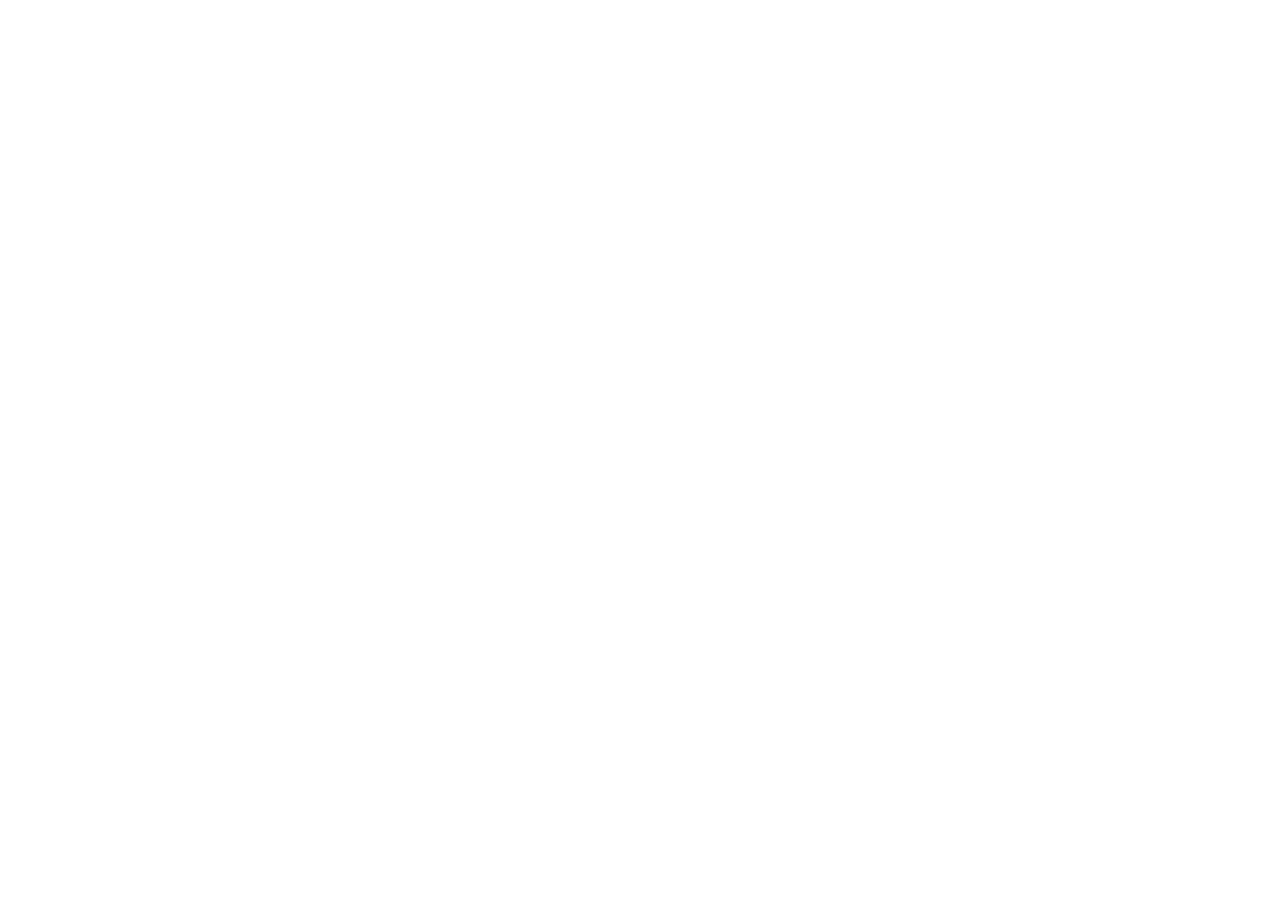
==== index.html @ ba0a3b58 "Adding files to make project" ====
<!DOCTYPE html>
<html>

<head>
    <!-- TODO: Include Font Awesome file here -->
    <!-- TODO: Include Google Fonts file here -->
</head>

<body>
    <!-- TODO: Include all your code for the header and home page here -->
</body>

</html>
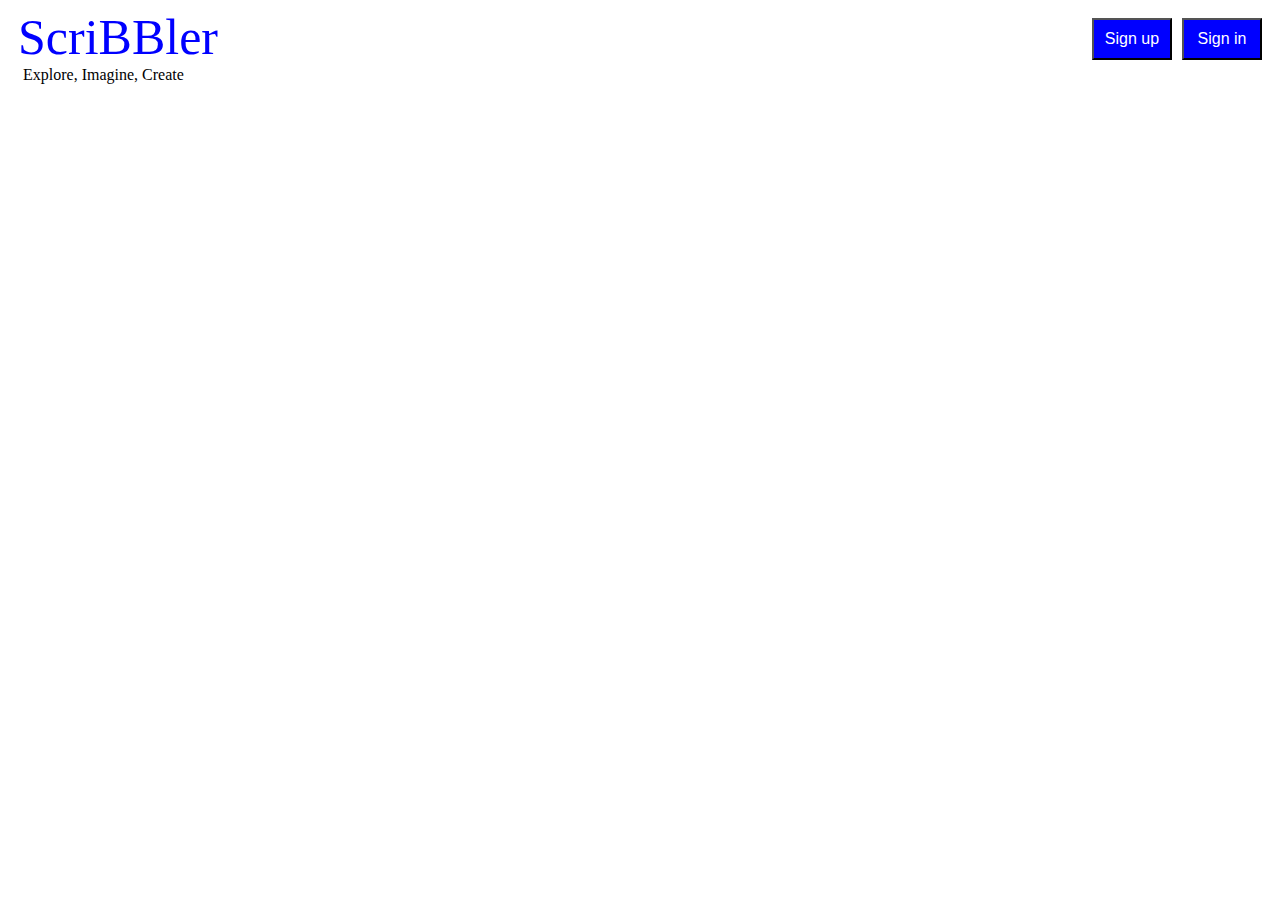
==== commit 867b65c9: "Completed styling header" ====
--- a/index.html
+++ b/index.html
@@ -4,10 +4,19 @@
 <head>
     <!-- TODO: Include Font Awesome file here -->
     <!-- TODO: Include Google Fonts file here -->
+    
+    <link rel="stylesheet" href="./styles/index.css">
+
 </head>
 
 <body>
     <!-- TODO: Include all your code for the header and home page here -->
+    <div class="header">
+    	<input class="topbuttons" type="button" value="Sign in">
+    	<input class="topbuttons" type="button" value="Sign up">
+    	<a class="logo">ScriBBler</a>
+    	<p class="belowtext">Explore, Imagine, Create</p>
+    </div>
 </body>
 
 </html>--- a/styles/index.css
+++ b/styles/index.css
@@ -0,0 +1,23 @@
+.logo{
+	font-family: cursive;
+	font-size: 50px;
+	color:  blue;
+	margin: 10px 10px 10px 10px;
+}
+.topbuttons{
+	width: 80px;
+	padding: 10px;
+	float: right;
+	cursor: pointer;
+	font-weight: 300;
+	font-size: 100%;
+	background-color: blue;
+	color: white;
+	margin: 10px 10px 0px 0px;
+	font-family: sans-serif;
+}
+.belowtext{
+	font-family: cursive;
+	margin-top: 0;
+	margin: 0px 0px 0px 15px;
+}
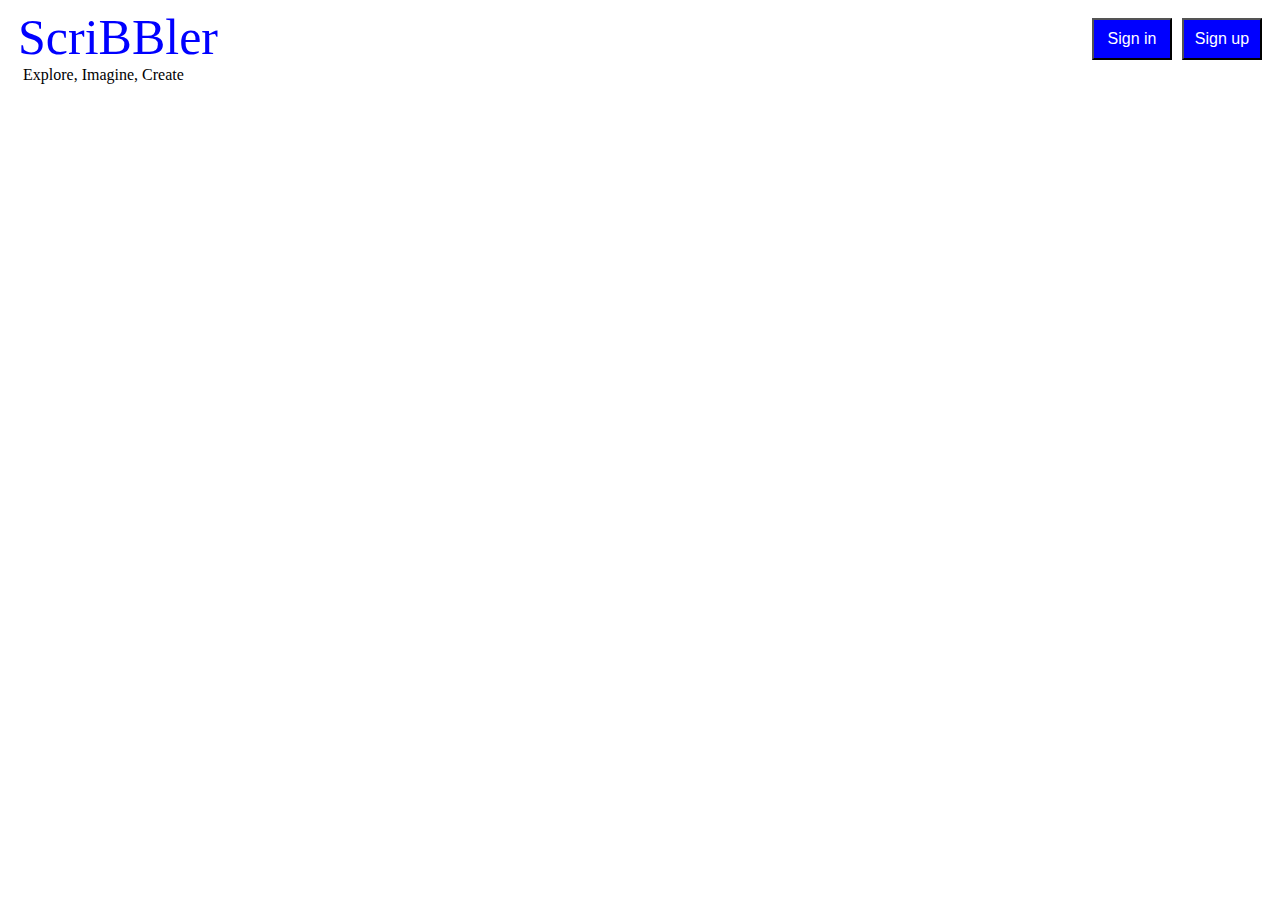
==== commit 451e809e: "Created model for sign in button" ====
--- a/index.html
+++ b/index.html
@@ -1,22 +1,39 @@
 <!DOCTYPE html>
 <html>
-
 <head>
     <!-- TODO: Include Font Awesome file here -->
     <!-- TODO: Include Google Fonts file here -->
     
     <link rel="stylesheet" href="./styles/index.css">
+    <link rel="stylesheet" href="./styles/header.css">
 
 </head>
 
 <body>
     <!-- TODO: Include all your code for the header and home page here -->
     <div class="header">
-    	<input class="topbuttons" type="button" value="Sign in">
-    	<input class="topbuttons" type="button" value="Sign up">
+        <button class="topbuttons" type="button">Sign up</button>
+    	<button id="in" class="topbuttons" type="button">Sign in</button>
     	<a class="logo">ScriBBler</a>
     	<p class="belowtext">Explore, Imagine, Create</p>
     </div>
+
+    <div id="mymodal" class="modal-bg">
+    	<div class="modal-content">
+            <span class="close">&times;</span>
+    		<h1 id="h1">Welcome Back!</h1>
+    		<form>
+                <h3>Username</h3>
+                <input class="m1i" type="text" placeholder="Enter Username">
+                <h3>Password</h3>
+                <input class="m1i" type="Password" placeholder="Enter Password">     
+                <button id="msi">Sign In</button> 
+                <div class="nm">Not a member?<span id="redirect">Sign Up</span></div>
+            </form>
+    	</div>
+    	
+    </div>
+    <script type="text/javascript" src="./scripts/index.js"></script>
 </body>
 
 </html>--- a/styles/index.css
+++ b/styles/index.css
@@ -1,23 +1,71 @@
-.logo{
-	font-family: cursive;
-	font-size: 50px;
-	color:  blue;
-	margin: 10px 10px 10px 10px;
-}
-.topbuttons{
-	width: 80px;
-	padding: 10px;
-	float: right;
-	cursor: pointer;
-	font-weight: 300;
-	font-size: 100%;
-	background-color: blue;
-	color: white;
-	margin: 10px 10px 0px 0px;
-	font-family: sans-serif;
-}
-.belowtext{
-	font-family: cursive;
-	margin-top: 0;
-	margin: 0px 0px 0px 15px;
-}
+
+.modal-bg{
+	position: fixed;
+	top: 0;
+	width: 100%;
+	height: 100%;
+	left: 0;
+	background-color: rgba(0,0,0,0.4);
+	display: none;
+	overflow: auto;
+	z-index: 1;
+}
+.modal-content{
+	margin: 15% auto;
+	font-family: sans-serif;
+	background-color: white;
+	width: 30%;
+	padding: 20px;
+	border: 1px solid black;
+}
+ .close {
+   color: grey;
+   float: right;
+   font-size: 28px;
+   font-weight: bold;
+   color: black;
+   text-decoration: none;
+   cursor: pointer;
+ }
+
+ #h1{
+ 	text-align: center;
+ 	font-family: serif;
+ 	font-weight: 50;
+ }
+ .m1i{
+ 	font-family: serif;
+ 	font-weight: 100;
+ }
+ form{
+ 	border-top: 1px solid grey;
+ 	width: 90%;
+ 	top: 0;
+ 	margin: 0%;
+ }
+ input{
+ 	width: 100%;
+ 	padding: 15px;
+ 	border: none;
+ 	background-color: whitesmoke;
+ }
+#msi{
+	background-color: green;
+	color: white;
+	font-family: sans-serif;
+	cursor: pointer;
+	padding: 15px;
+	width: 100%;
+    text-align: center;
+    position: relative;
+    top: 10px;
+    left: 2%;
+}
+.nm{
+	text-align: center;
+	margin-top: 15px;
+}
+#redirect{
+	color: blue;
+	cursor: pointer;
+}
--- a/styles/header.css
+++ b/styles/header.css
@@ -0,0 +1,23 @@
+.logo{
+	font-family: cursive;
+	font-size: 50px;
+	color:  blue;
+	margin: 10px 10px 10px 10px;
+}
+.topbuttons{
+	width: 80px;
+	padding: 10px;
+	float: right;
+	cursor: pointer;
+	font-weight: 300;
+	font-size: 100%;
+	background-color: blue;
+	color: white;
+	margin: 10px 10px 0px 0px;
+	font-family: sans-serif;
+}
+.belowtext{
+	font-family: cursive;
+	margin-top: 0;
+	margin: 0px 0px 0px 15px;
+}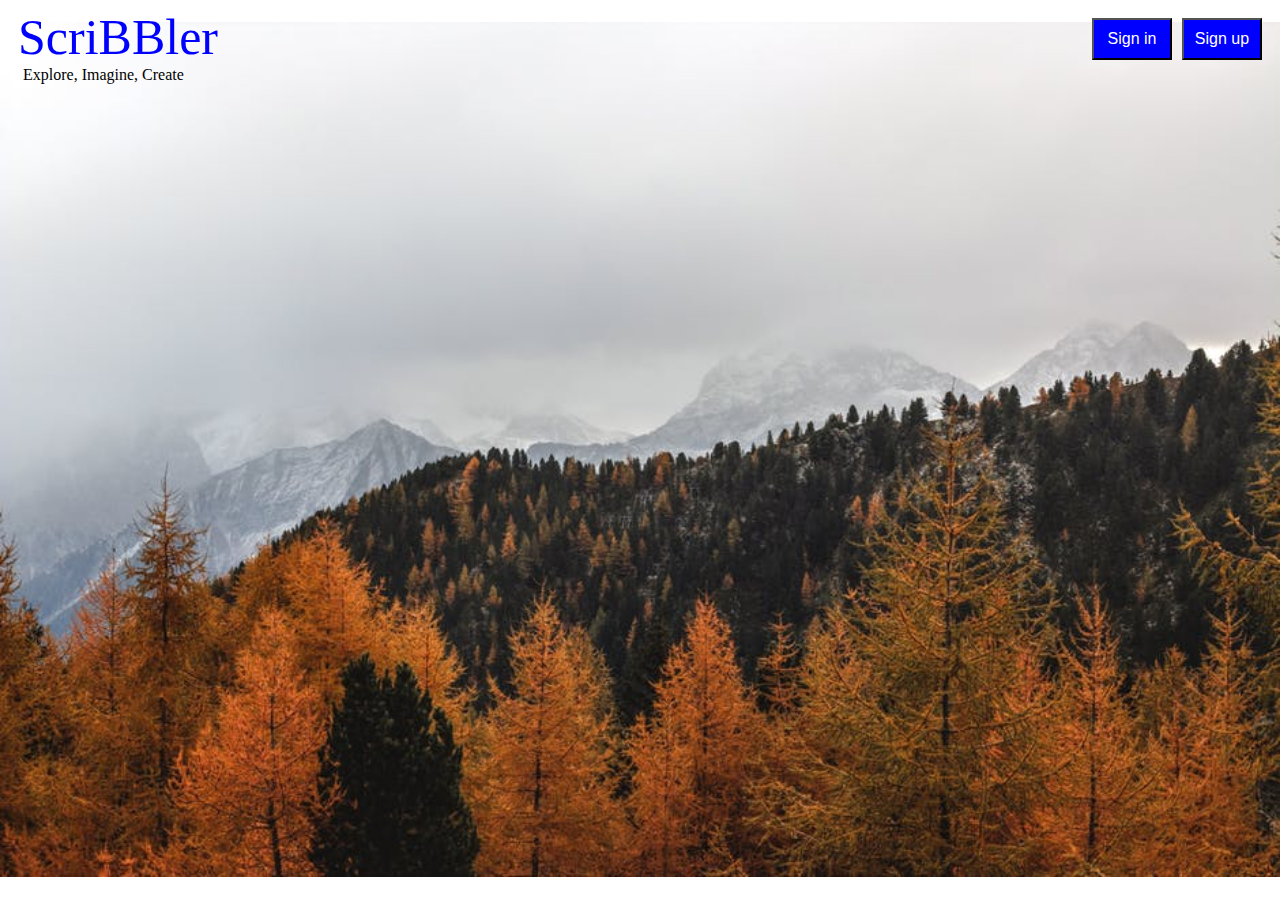
==== commit 1fa3e489: "Created model for sign up button" ====
--- a/index.html
+++ b/index.html
@@ -12,27 +12,46 @@
 <body>
     <!-- TODO: Include all your code for the header and home page here -->
     <div class="header">
-        <button class="topbuttons" type="button">Sign up</button>
+        <button id="up" class="topbuttons" type="button">Sign up</button>
     	<button id="in" class="topbuttons" type="button">Sign in</button>
     	<a class="logo">ScriBBler</a>
     	<p class="belowtext">Explore, Imagine, Create</p>
     </div>
-
+<!-- sign in button modal -->
     <div id="mymodal" class="modal-bg">
     	<div class="modal-content">
             <span class="close">&times;</span>
     		<h1 id="h1">Welcome Back!</h1>
     		<form>
                 <h3>Username</h3>
-                <input class="m1i" type="text" placeholder="Enter Username">
+                <input class="m1i" type="text" placeholder="Enter Username" required>
                 <h3>Password</h3>
-                <input class="m1i" type="Password" placeholder="Enter Password">     
+                <input class="m1i" type="Password" placeholder="Enter Password" required>     
                 <button id="msi">Sign In</button> 
                 <div class="nm">Not a member?<span id="redirect">Sign Up</span></div>
             </form>
     	</div>
     	
     </div>
+<!-- sign up button modal -->
+    <div id="mymodal2" class="modal-bg">
+        <div class="modal-content">
+            <span class="close1">&times;</span>
+            <h1 id="h1">Get Started</h1>
+            <form>
+                <h3>Full Name</h3>
+                <input class="m1i" type="text" placeholder="Enter Full Name" required>
+                <h3>Username</h3>
+                <input class="m1i" type="text" placeholder="Enter Username" required>
+                <h3>Password</h3>
+                <input class="m1i" type="Password" placeholder="Enter Password" required>
+                <h3>Confirm Password</h3>
+                <input class="m1i" type="Password" placeholder="Confirm Password" required>
+                <button id="msi">Sign Up</button>
+            </form>
+        </div>
+    </div>
+
     <script type="text/javascript" src="./scripts/index.js"></script>
 </body>
 
--- a/styles/index.css
+++ b/styles/index.css
@@ -1,4 +1,13 @@
+body {
+  background-image: url('../images/background.jpg');
+  background-repeat: no-repeat; 
+  background-size: 100% !important;
+  background-position: center;
+  background-size: cover;
+  background-attachment: fixed;
+  display: block;
 
+}
 .modal-bg{
 	position: fixed;
 	top: 0;
@@ -18,7 +27,7 @@
 	padding: 20px;
 	border: 1px solid black;
 }
- .close {
+ .close,.close1 {
    color: grey;
    float: right;
    font-size: 28px;
@@ -59,7 +68,7 @@
     text-align: center;
     position: relative;
     top: 10px;
-    left: 2%;
+    left: 1%;
 }
 .nm{
 	text-align: center;
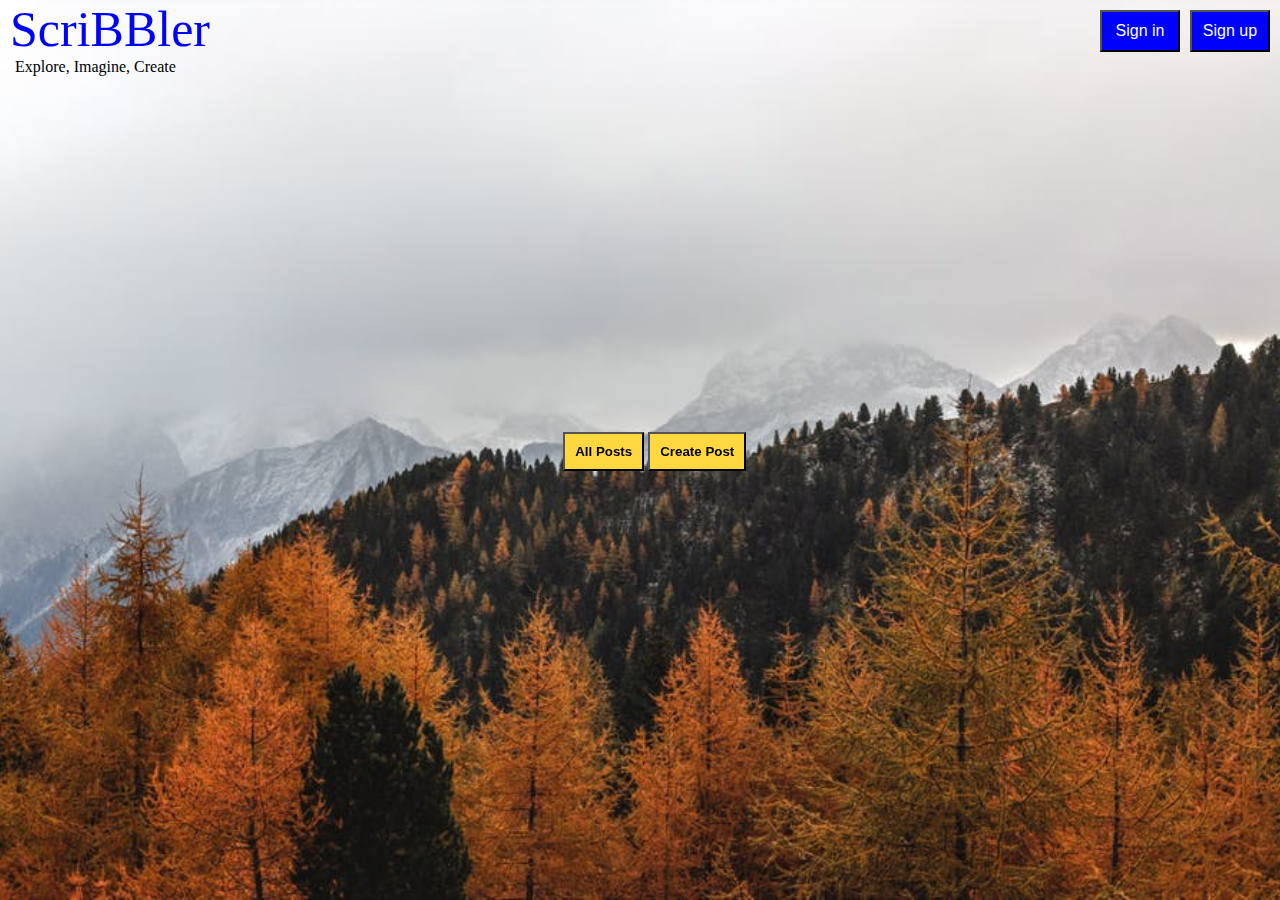
==== commit 920d6e77: "created models for postbuttons" ====
--- a/index.html
+++ b/index.html
@@ -12,8 +12,8 @@
 <body>
     <!-- TODO: Include all your code for the header and home page here -->
     <div class="header">
-        <button id="up" class="topbuttons" type="button">Sign up</button>
-    	<button id="in" class="topbuttons" type="button">Sign in</button>
+        <button id="up" class="topbuttons">Sign up</button>
+    	<button id="in" class="topbuttons">Sign in</button>
     	<a class="logo">ScriBBler</a>
     	<p class="belowtext">Explore, Imagine, Create</p>
     </div>
@@ -52,6 +52,31 @@
         </div>
     </div>
 
+<!--  Code for post buttons -->    
+    <div class="postb">
+        <button class="midbuttons" id="all" onclick="window.location.href='html/bloglist.html'">All Posts</button>
+        <button class="midbuttons" id="create">Create Post</button>
+        
+    </div>
+
+<!-- ---------Create post modal---------   -->
+    <div id="mymodal3" class="modal-bg">
+        <div class="modal-content2">
+            <span class="close2">&times;</span>
+            <h1 id="h1">Pen Your Post</h1>
+            <div id="md3">
+            <form>
+                <h3>Title:</h3>
+                <input type="textbox" id="title">
+                <h3>Content:</h3>
+                <input type="textbox" id="content">
+                <button id="msp">Create</button>
+            </form>
+            </div>
+        </div>
+        
+    </div>
+
     <script type="text/javascript" src="./scripts/index.js"></script>
 </body>
 
--- a/styles/index.css
+++ b/styles/index.css
@@ -1,8 +1,9 @@
 body {
   background-image: url('../images/background.jpg');
   background-repeat: no-repeat; 
-  background-size: 100% !important;
+  background-size: 100% cover!important;
   background-position: center;
+  margin: 0 !important;
   background-size: cover;
   background-attachment: fixed;
   display: block;
@@ -27,7 +28,7 @@
 	padding: 20px;
 	border: 1px solid black;
 }
- .close,.close1 {
+ .close,.close1,.close2 {
    color: grey;
    float: right;
    font-size: 28px;
@@ -78,3 +79,28 @@
 	color: blue;
 	cursor: pointer;
 }
+#content{
+	height: 400px;
+}
+#md3{
+	margin-left: 5%;
+}
+.modal-content2{
+	margin: 15% auto;
+	font-family: sans-serif;
+	background-color: white;
+	padding: 20px;
+	border: 1px solid black;
+	width: 80%;
+}
+#msp{
+	background-color: #50C878;
+	color: white;
+	font-family: sans-serif;
+	cursor: pointer;
+	padding: 10px;
+    text-align: center;
+    position: relative;
+    top: 10px;
+    left: 50%;
+}
--- a/styles/header.css
+++ b/styles/header.css
@@ -20,4 +20,16 @@
 	font-family: cursive;
 	margin-top: 0;
 	margin: 0px 0px 0px 15px;
-}+}
+.midbuttons{
+	background-color: #ffd73f;
+	color: black;
+	padding: 10px;
+	font-weight: bold;
+	cursor: pointer;
+}
+.postb{
+	position: fixed;
+	top: 48%;
+	left: 44%;
+}
